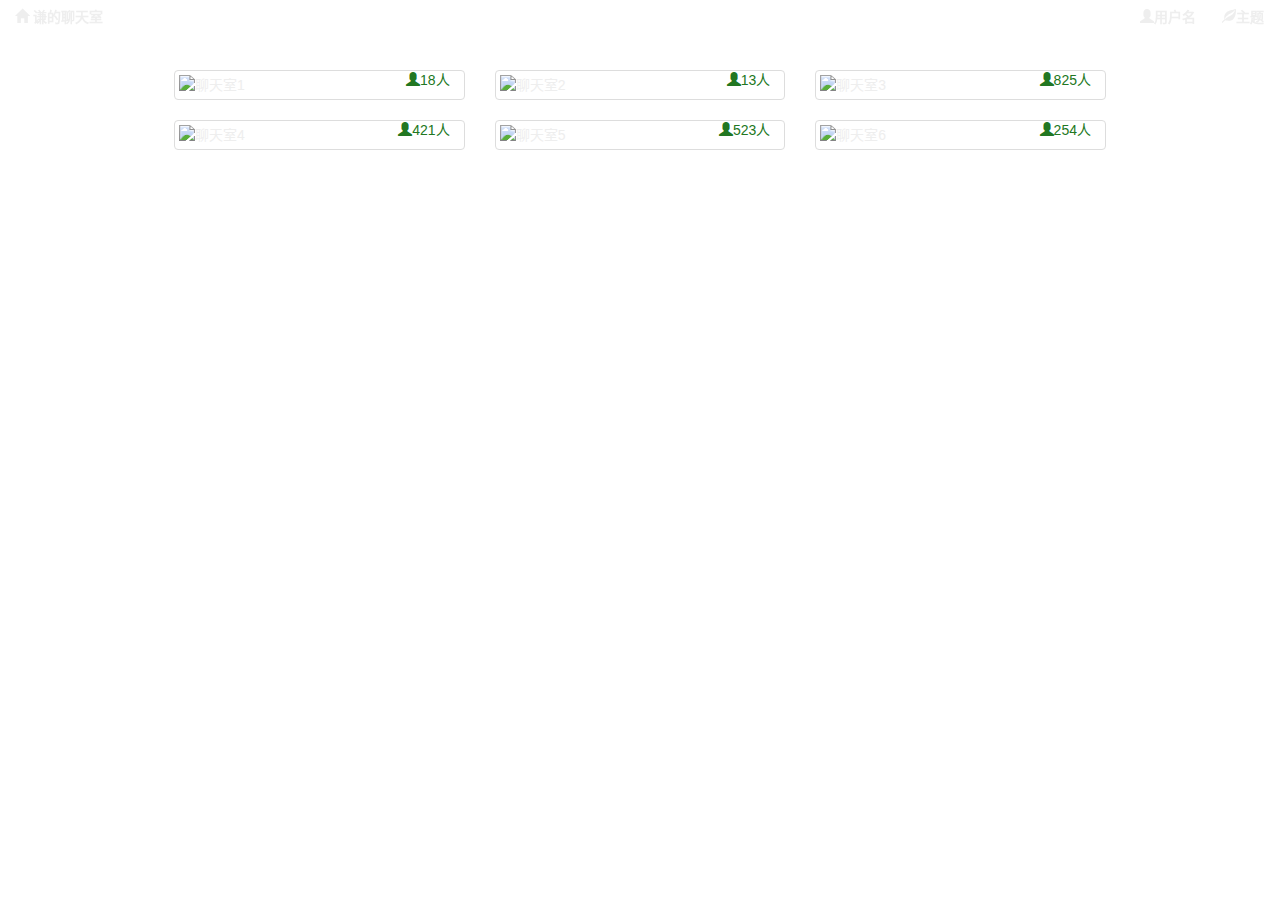
==== index.html @ 27fff121 "Add files via upload" ====
<!DOCTYPE html>
<html lang="zh-CN">
<head>
	<meta charset="UTF-8">
	<meta name="viewport" content="width=device-width, initial-scale=1, maximum-scale=1, user-scalable=no">
	<title>聊天室</title>
	<link rel="stylesheet" href="bootstrap/css/bootstrap.min.css">
	<link rel="stylesheet" href="rolling/css/rolling.css">
	<link rel="stylesheet" href="stylesheets/style.css">
	<script type="text/javascript" src="javascripts/jquery-1.11.2.min.js"></script>
	<script type="text/javascript" src="bootstrap/js/bootstrap.min.js"></script>
	<script type="text/javascript" src="rolling/js/rolling.js"></script>
	<script type="text/javascript" src="javascripts/Public.js"></script>
</head>
<body class="rooms">
	<div class="scrollbar-macosx">
		<div class="header">
			<div class="toptext">
				<a href="#">
					<span class="glyphicon glyphicon-home"></span>
					<b>谦的聊天室</b>
				</a>
			</div>
			<ul class="topnavlist">
				<li class="userinfo">
					<a><span class="glyphicon glyphicon-user"></span><b>用户名</b></a>
					<div class="popover fade bottom in">
						<div class="arrow"></div>
						<h3 class="popover-title">用户信息</h3>
						<div class="popover-content">
							<p class="user_portrait">
								<img ptimg="1" portrait_id="1" src="images/user/1.png" alt="user_portrait">
							</p>
							<p class="select_portrait">
								<img portrait_id="1" src="images/user/1.png" alt="portrait_1" class="t">
								<img portrait_id="2" src="images/user/2.png" alt="portrait_1">
								<img portrait_id="3" src="images/user/3.png" alt="portrait_1">
								<img portrait_id="4" src="images/user/4.png" alt="portrait_1">
								<img portrait_id="5" src="images/user/5.png" alt="portrait_1">
								<img portrait_id="6" src="images/user/6.png" alt="portrait_1">
								<img portrait_id="7" src="images/user/7.png" alt="portrait_1">
								<img portrait_id="8" src="images/user/8.png" alt="portrait_1">
								<img portrait_id="9" src="images/user/9.png" alt="portrait_1">
								<img portrait_id="10" src="images/user/10.png" alt="portrait_1">
								<img portrait_id="11" src="images/user/11.png" alt="portrait_1">
								<img portrait_id="12" src="images/user/12.png" alt="portrait_1">
							</p>
							<p class="user_name">
								<input type="text" class="form-control" placeholder="用户名">
								<button id="userinfo_sub" type="button" class="btn btn-primary btn-block">确定</button>
							</p>
						</div>
					</div>
				</li>
				<li class="theme">
					<a><span class="glyphicon glyphicon-leaf"></span><b>主题</b></a>
					<div class="popover fade bottom in">
						<div class="arrow"></div>
						<h3 class="popover-title">主题设置</h3>
						<div class="popover-content">
							<img theme_id="1" src="images/theme/1_xs.jpg" alt="主题">
							<img theme_id="2"  src="images/theme/2_xs.jpg" alt="主题">
							<img theme_id="3"  src="images/theme/3_xs.jpg" alt="主题">
							<img theme_id="4"  src="images/theme/4_xs.jpg" alt="主题">
							<img theme_id="5"  src="images/theme/5_xs.jpg" alt="主题">
							<img theme_id="6"  src="images/theme/6_xs.jpg" alt="主题">
							<img theme_id="7"  src="images/theme/7_xs.jpg" alt="主题">
							<img theme_id="8"  src="images/theme/8_xs.jpg" alt="主题">
							<img theme_id="9"  src="images/theme/9_xs.jpg" alt="主题">
							<img theme_id="10"  src="images/theme/10_xs.jpg" alt="主题">
							<img theme_id="11"  src="images/theme/11_xs.jpg" alt="主题">
							<img theme_id="12"  src="images/theme/12_xs.jpg" alt="主题">
						</div>
					</div>
				</li>
			</ul>
			<div class="clapboard hidden"></div>
		</div>
		<div class="main container">
			<div class="room_list">
				<div class="col-xs-6 col-sm-6 col-md-4">
					<a href="room.html" class="thumbnail">
						<img src="images/rooms/1.jpg" alt="聊天室1">
						<span><span class='glyphicon glyphicon-user'></span>18人</span>
					</a>
				</div>
				<div class="col-xs-6 col-sm-6 col-md-4">
					<a href="room.html" class="thumbnail">
						<img src="images/rooms/2.jpg" alt="聊天室2">
						<span><span class='glyphicon glyphicon-user'></span>13人</span>
					</a>
				</div>
				<div class="col-xs-6 col-sm-6 col-md-4">
					<a href="room.html" class="thumbnail">
						<img src="images/rooms/3.jpg" alt="聊天室3">
						<span><span class='glyphicon glyphicon-user'></span>825人</span>
					</a>
				</div>
				<div class="col-xs-6 col-sm-6 col-md-4">
					<a href="room.html" class="thumbnail">
						<img src="images/rooms/4.jpg" alt="聊天室4">
						<span><span class='glyphicon glyphicon-user'></span>421人</span>
					</a>
				</div>
				<div class="col-xs-6 col-sm-6 col-md-4">
					<a href="room.html" class="thumbnail">
						<img src="images/rooms/5.jpg" alt="聊天室5">
						<span><span class='glyphicon glyphicon-user'></span>523人</span>
					</a>
				</div>
				<div class="col-xs-6 col-sm-6 col-md-4">
					<a href="room.html" class="thumbnail">
						<img src="images/rooms/6.jpg" alt="聊天室6">
						<span><span class='glyphicon glyphicon-user'></span>254人</span>
					</a>
				</div>
			</div>
		</div>
	</div>
</body>
</html>
---- rolling/css/rolling.css ----
/* 
* @Author: sublime text
* @Date:   2015-09-12 17:15:12
* @Last Modified by:   sublime text
* @Last Modified time: 2015-09-13 10:36:24
*/


/*************** SCROLLBAR BASE CSS ***************/

.scroll-wrapper {
	overflow: hidden !important;
	padding: 0 !important;
	position: relative;
}

.scroll-wrapper > .scroll-content {
	border: none !important;
	box-sizing: content-box !important;
	height: auto;
	left: 0;
	margin: 0;
	max-height: none;
	max-width: none !important;
	overflow: scroll !important;
	padding: 0;
	position: relative !important;
	top: 0;
	width: auto !important;
}

.scroll-wrapper > .scroll-content::-webkit-scrollbar {
	height: 0;
	width: 0;
}

.scroll-element {
	display: none;
}
.scroll-element, .scroll-element div {
	box-sizing: content-box;
}

.scroll-element.scroll-x.scroll-scrollx_visible,
.scroll-element.scroll-y.scroll-scrolly_visible {
	display: block;
}

.scroll-element .scroll-bar,
.scroll-element .scroll-arrow {
	cursor: default;
}

.scroll-textarea {
	border: 1px solid #cccccc;
	border-top-color: #999999;
}
.scroll-textarea > .scroll-content {
	overflow: hidden !important;
}
.scroll-textarea > .scroll-content > textarea {
	border: none !important;
	box-sizing: border-box;
	height: 100% !important;
	margin: 0;
	max-height: none !important;
	max-width: none !important;
	overflow: scroll !important;
	outline: none;
	padding: 2px;
	position: relative !important;
	top: 0;
	width: 100% !important;
}
.scroll-textarea > .scroll-content > textarea::-webkit-scrollbar {
	height: 0;
	width: 0;
}

/*************** SCROLLBAR MAC OS X ***************/

.scrollbar-macosx > .scroll-element,
.scrollbar-macosx > .scroll-element div{
	background: none;
	border: none;
	margin: 0;
	padding: 0;
	position: absolute;
	z-index: 10;
}

.scrollbar-macosx > .scroll-element div {
	display: block;
	height: 100%;
	left: 0;
	top: 0;
	width: 100%;
}

.scrollbar-macosx > .scroll-element .scroll-element_track { display: none; }
.scrollbar-macosx > .scroll-element .scroll-bar {
	background-color: #6C6E71;
	display: block;

	-ms-filter:"progid:DXImageTransform.Microsoft.Alpha(Opacity=0)";
	filter: alpha(opacity=0);
	opacity: 0.2;

	-webkit-border-radius: 7px;
	-moz-border-radius: 7px;
	border-radius: 7px;

	-webkit-transition: opacity 0.2s linear;
	-moz-transition: opacity 0.2s linear;
	-o-transition: opacity 0.2s linear;
	-ms-transition: opacity 0.2s linear;
	transition: opacity 0.2s linear;
}
.scrollbar-macosx:hover > .scroll-element .scroll-bar,
.scrollbar-macosx > .scroll-element.scroll-draggable .scroll-bar {
	-ms-filter:"progid:DXImageTransform.Microsoft.Alpha(Opacity=70)";
	filter: alpha(opacity=70);
	opacity: 1;
}


.scrollbar-macosx > .scroll-element.scroll-x {
	bottom: 0px;
	height: 0px;
	left: 0;
	min-width: 100%;
	overflow: visible;
	width: 100%;
}

.scrollbar-macosx > .scroll-element.scroll-y {
	height: 100%;
	min-height: 100%;
	right: 0px;
	top: 0;
	width: 0px;
}

/* scrollbar height/width & offset from container borders */
.scrollbar-macosx > .scroll-element.scroll-x .scroll-bar { height: 7px; min-width: 10px; top: -9px; }
.scrollbar-macosx > .scroll-element.scroll-y .scroll-bar { left: -9px; min-height: 10px; width: 7px; }

.scrollbar-macosx > .scroll-element.scroll-x .scroll-element_outer { left: 2px; }
.scrollbar-macosx > .scroll-element.scroll-x .scroll-element_size { left: -4px; }

.scrollbar-macosx > .scroll-element.scroll-y .scroll-element_outer { top: 2px; }
.scrollbar-macosx > .scroll-element.scroll-y .scroll-element_size { top: -4px; }

/* update scrollbar offset if both scrolls are visible */
.scrollbar-macosx > .scroll-element.scroll-x.scroll-scrolly_visible .scroll-element_size { left: -11px; }
.scrollbar-macosx > .scroll-element.scroll-y.scroll-scrollx_visible .scroll-element_size { top: -11px; }
---- stylesheets/style.css ----
/* 
* @Author: sublime text
* @Date:   2015-09-30 12:12:19
* @Last Modified by:   sublime text
* @Last Modified time: 2015-10-05 21:07:47
*/

 /*                                                                  全局                      */

.login{
	background: url('../images/login_bg.jpg') no-repeat fixed top;
	background-size: cover;
}
.rooms{

	background: url('../images/theme/1_bg.jpg') no-repeat fixed top;
	background-size: cover;
}
.room{
	background: url('../images/theme/12_mh.jpg') no-repeat fixed top;
	background-size: cover
}




body>.scrollbar-macosx{
	position: absolute;
	width: 100%;
	height: 100%;
	top: 0;
	left: 0;
	overflow: hidden;
}
a{
	cursor: pointer;
	color: #eee;
	text-decoration: none;
}
a:hover{
	color: #fff;
	text-decoration: none;
}
ul{
	list-style: none;
	padding: 0;
	margin: 0;
}
.container{
	margin-top: 35px;
	max-width: 992px;
}

.header{
	position: fixed;
	z-index: 7778;
	width: 100%;
	height: 35px;
	background: url('../images/header_bg.png') repeat-x;
	color: #eee;
}
.header .toptext{
	line-height: 35px;
	padding: 0 15px;
	float: left;
}
.header .topnavlist{
	float: right;
}
.header .topnavlist>li{
	width: 75px;
	height: 35px;
	line-height: 35px;
	text-align: center;
	float: left;
}
.header .topnavlist li a{
	display: block;
	position: relative;
	z-index: 8889;
	width: 75px;
	height: 35px;
}
.header .popover{
	position: relative;
	z-index: 8889;
	left: -235px;
	color: #000;
	max-width: 300px;
	width: 300px;
}
.header .popover-content{
	text-align: center;
	padding: 0;
}
.header .userinfo .popover{
	left: -160px;
}
.header .userinfo .popover .arrow{
	margin-left: 45px;
}
.header .userinfo .user_portrait{
	padding-top: 10px;
}
.header .userinfo .user_portrait img{
	width: 100px;
	height: 100px;
}
.login .select_portrait img,
.header .userinfo .select_portrait img{
	width: 18px;
	height: 18px;
	opacity: .5;
	cursor: pointer;
}
.login .select_portrait .t,
.header .userinfo .select_portrait .t{
	opacity: 1;
}
.login .select_portrait img:hover,
.header .userinfo .select_portrait img:hover{
	opacity: 1;
}
.header .userinfo .user_name{
	padding: 0 5px;
}
.header .userinfo .user_name input{
	margin-bottom: 10px;
}
.header .userinfo .user_name input,
.header .userinfo .user_name button{
	border-radius: 0;
}
.header .theme .popover{
	left: -235px;
}
.header .theme .popover .arrow{
	margin-left: 115px;
}
.header .theme .popover img{
	margin: 5px;
	width: 80px;
	height: 65px;
}
.header .theme .popover img:hover{
	position: relative;
	top: -3px;
	box-shadow: 0 3px 15px #000;
}





.header li.userlist{
	width: 100px;
}
.header .userlist .popover{
	left: -80px;
	width: 175px;
}
.header .userlist .popover-content{
	max-height: 400px;
}
.header .userlist .popover .arrow{
	margin-left: 20px;
}
.header .userlist .popover li{
	text-align: left;
	height: 35px;
	line-height: 35px;
	padding: 0 5px;
}
.header .userlist .popover li:hover{
	background-color: #bbb;
	cursor: pointer;
}
.header .userlist .popover li img{
	width: 25px;
	height: 25px;
}
.header .clapboard{
	position: fixed;
	z-index: 8888;
	width: 100%;
	height: 100%;
	top: 0;
	left: 0;
	background-color: rgba(0,0,0,0.5);
}

 /*  -------------------------------------------------------login------------------------------- */

.login .jumbotron{
	background: none;
	text-align: center;
}



.login .input-group{
	margin: 30px auto;
	max-width: 300px;
}
.login input:hover{
	background-color: #fff;
	box-shadow: none;
}
.login .input-group .btn{
	border-left: none;
}
.login .input-group .btn:hover{
	background-color: #fff;
	box-shadow: none;
	border-color: #ccc;
}
.login .footer{
	font-size: 20px;
	position: fixed;
	z-index: 8888;
	left: 0;
	bottom: 0;
	width: 100%;
	height: 35px;
	line-height: 35px;
	text-align: center;
	color: #eee;
	background-color: rgba(0,0,0,.3);
}


.login .footer span{
	color: #f00;
}


 /*  -------------------------------------------------------rooms------------------------------- */

.rooms .room_list{
	margin-top: 35px;
}
.rooms .room_list a>span {
	position: absolute;
	bottom: 30px;
	right: 30px;
	color: #272;
}


 /*  -------------------------------------------------------room------------------------------- */

.room .chat_info{
	margin-bottom: 115px;
}
.room .chat_info li{
	margin-top: 15px;
	overflow: hidden;
}
.room .chat_info li>img{
	width: 50px;
	height: 50px;
	margin: 0 5px;
}
.room .chat_info i{
	display: block;
	margin-bottom: 10px;
}
.room .chat_info div{
	text-align: left;
	padding: 5px;
	background-color: #D0D7DF;
	margin: 0 60px;
	word-break: break-all;
}
.room .chat_info div>img{
	max-width: 100%;
	max-height: 250px;
}
.room .chat_info .left{
	text-align: left;
}
.room .chat_info .right{
	text-align: right;
}
.room .chat_info  .left img,
.room .chat_info .left div{
	float: left;
}
.room .chat_info .right>img,
.room .chat_info .right>div{
	float: right;
}
.room .chat_info .systeminfo span{
	display: block;
	width: 200px;
	margin: 0 auto;
	text-align: center;
	border-radius: 20px;
	font-size: 12px;
}
.room .input{
	position: fixed;
	z-index: 7777;
	bottom: 0;
	width: 100%;
}
.room .input .center{
	max-width: 910px;
	width: 100%;
	height: 99px;
	margin: 0 auto;
	background: url('../images/room_input_bg.png');
}
.room .input .tools{
	height: 25px;
	line-height: 25px;
	margin-bottom: 10px;
	margin-left: 15px;
}
.room .input .tools span{
	padding: 15px;
	cursor: pointer;
	color: #eee;
	font-size: 20px;
}
.room .input .tools span:hover{
	color: #58f;
}


.room .input .faces{
	max-width: 288px;
	position: relative;
	top: -265px;
	left: -1px;
	z-index: 8889;
}
.room .input .faces.popover .arrow{
	margin-left: -127px;
}
.room .input .faces img:hover{
	box-shadow: 0 0 5px #000;
}



.room .input .text{
	margin: 30px 15px 0;
	overflow: hidden;
	height: 34px;
	line-height: 34px;
}
.room .input .text>div{
	padding: 0 15px;
	text-align: center;
}
.room .input .input .text input{
	border-radius: 0;

}
.room .input .text a{
	font-size: 25px;
	color: #eee;
}
.room .input .text a:visited{
	color: #eee;
}
.room .input .text a:hover{
	color: #afa;
}
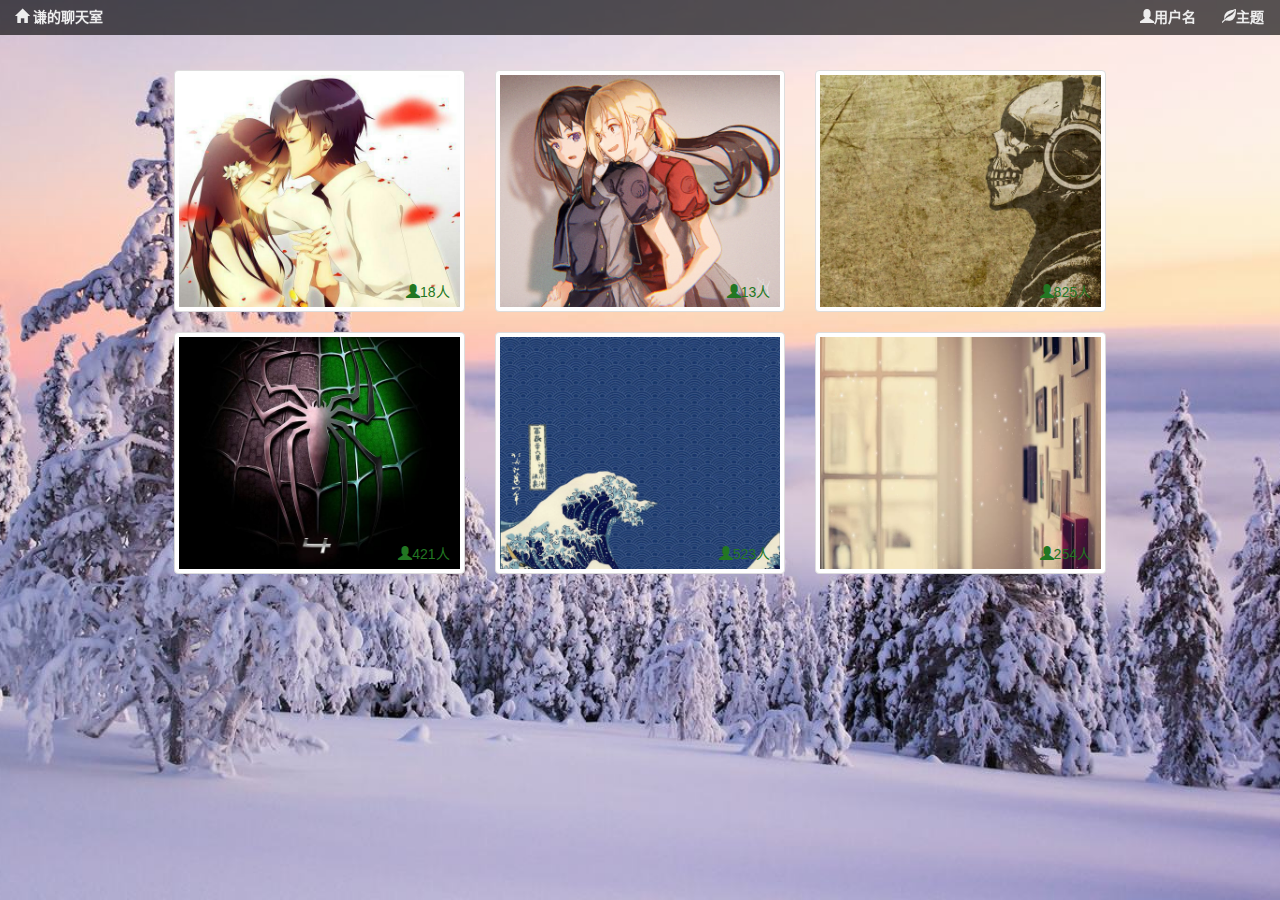
==== commit 65352534: "Update index.html" ====
--- a/index.html
+++ b/index.html
@@ -7,10 +7,13 @@
 	<link rel="stylesheet" href="bootstrap/css/bootstrap.min.css">
 	<link rel="stylesheet" href="rolling/css/rolling.css">
 	<link rel="stylesheet" href="stylesheets/style.css">
+	<link rel="shortcut icon" href="https://y.cenguigui.cn/lihua/image/logo.jpg" type="image/x-icon">
 	<script type="text/javascript" src="javascripts/jquery-1.11.2.min.js"></script>
 	<script type="text/javascript" src="bootstrap/js/bootstrap.min.js"></script>
 	<script type="text/javascript" src="rolling/js/rolling.js"></script>
 	<script type="text/javascript" src="javascripts/Public.js"></script>
+	<script src="https://api.cenguigui.cn/api/leimu"></script>
+	<script src="https://api.cenguigui.cn/api/ciganxian"></script>
 </head>
 <body class="rooms">
 	<div class="scrollbar-macosx">
@@ -117,5 +120,28 @@
 			</div>
 		</div>
 	</div>
+
+	<!-- 音乐播放器 -->
+        <link rel="stylesheet" href="https://music.cenguigui.cn//player/css/Aplayer.css">
+		
+		<script>
+		    // 音乐设置
+		    let meting_music_api = "https://music.cenguigui.cn/";// meting api
+		    let music_server = "netease"; // 音乐服务：网易云 netease 参见 meting api支持的服务
+		    let music_type = "playlist"; // 歌曲类型：歌单playlist 单首歌曲 song  专辑 album
+		    let music_id = "7668704846"; // 歌单ID或歌曲ID或者专辑ID 20173709 29732992
+		    let music_order = "list"; // 音频循环顺序, 顺序播放： 'list', 随机播放：'random'
+		    let music_mini = false; // mini模式 吸底模式开启后此选项实效 true / false
+		    let music_fixed = true; // 吸底模式
+		    let music_volume = 0.7; // 默认音量
+		    let music_autoplay = true; // 自动播放
+		    let music_loop = "all"; // 音频循环播放, 可选值: 'all', 'one', 'none' ，分别为全部循环，单曲循环，不循环
+		</script>
+		<div id="aplayer-fixed" class="aplayer"></div>
+		<script src="https://music.cenguigui.cn//player/js/jquery.min.js"></script>
+		<script src="https://music.cenguigui.cn//player/js/APlayer.min.js"></script>
+		<script src="https://music.cenguigui.cn//player/js/main.js"></script>
+		<!-- 音乐播放器 end -->
+
 </body>
-</html>+</html>
